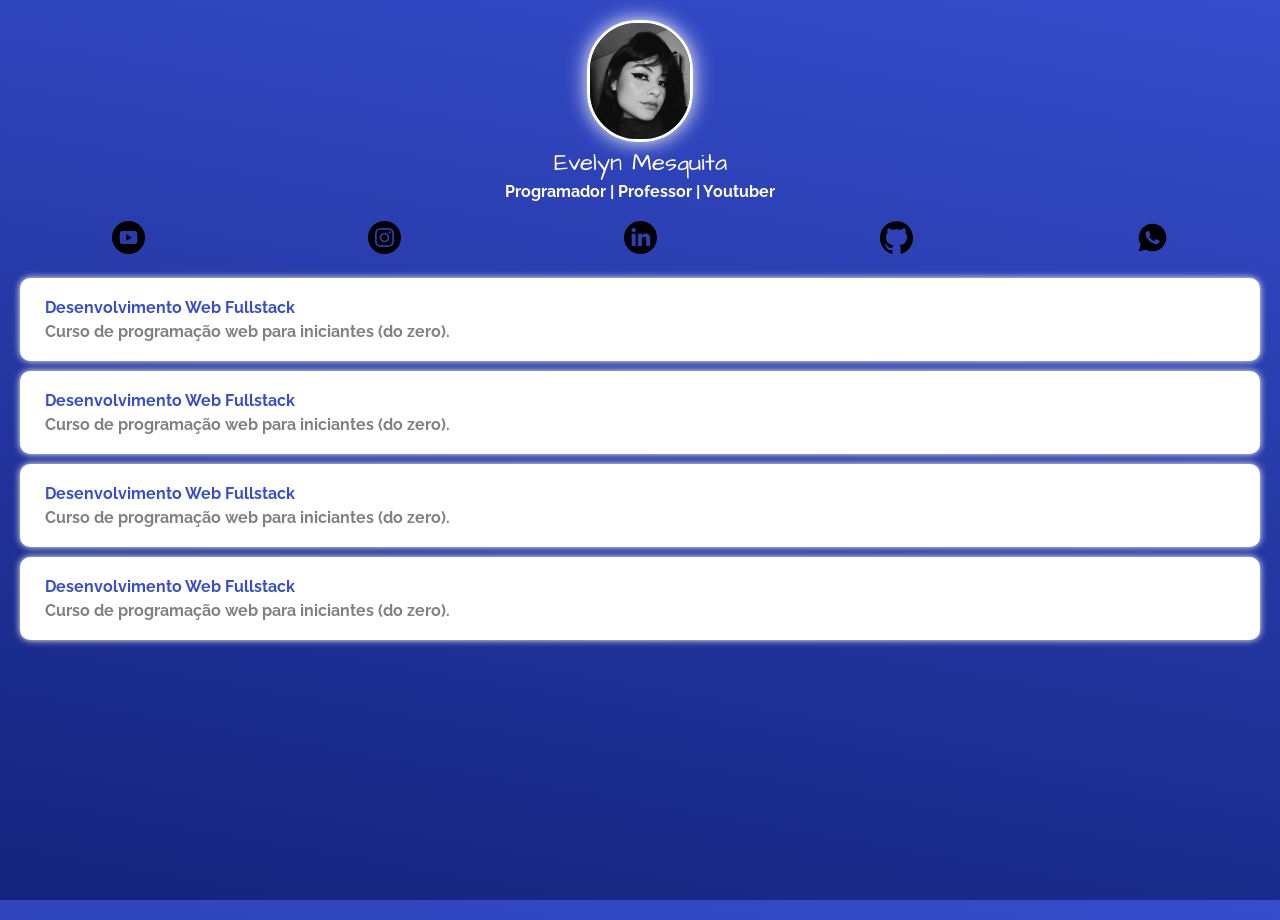
==== linktree-evelyn/index.html @ a145d2c6 "adicionando ee" ====
<!DOCTYPE html>
<html lang="en">
<head>
    <meta charset="UTF-8">
    <meta http-equiv="X-UA-Compatible" content="IE=edge">
    <meta name="viewport" content="width=device-width, initial-scale=1.0">
    <title>Linktree - Evelyn</title>
    <link href="https://fonts.googleapis.com/css2?family=Architects+Daughter&family=Raleway&display=swap" rel="stylesheet">
    <link rel="stylesheet" href="css/style.css">


    </script>
</head>
<body>

    <div class="profile">
        <img src="eu.jpeg" alt="Thiago" class="avatar">
        <h1>
            Evelyn Mesquita
        </h1>
        <h2>Programador | Professor | Youtuber</h2>
    </div>

    <ul class="social">
        <li>
            <a href="#" target="_blank" class="logo-links">
                <img src="img/youtube.png" alt="Youtube">
            </a> 
        </li>     
        <li>
            <a href="#" target="_blank" class="logo-links">
                <img src="img/insta.svg" alt="instagram">
            </a> 
        </li>
        <li>
            <a href="#" target="_blank" class="logo-links">
                <img src="img/linkedin.svg" alt="Linkedin">
            </a>
        </li>
        <li>
             <a href="#" target="_blank" class="logo-links">
                <img src="img/github.svg" alt="Github">
            </a>
        </li>
        <li>
            <a href="#" target="_blank" class="logo-links">
                <img src="img/whatsapp.png" alt="WhatsApp">
            </a> 
        </li>
    </ul>

    <ul class="links-list">
        <li>
            <a href="http://wa.me/5585999625039" target="_blank" alt="WhatsApp">
                Desenvolvimento Web Fullstack
                <span>Curso de programação web para iniciantes (do zero).</span>
            </a>
        </li>
        <li>
            <a href="" target="_blank" alt="">
                Desenvolvimento Web Fullstack
                <span>Curso de programação web para iniciantes (do zero).</span>
            </a>
        </li>
        <li>
            <a href="" target="_blank" alt="">
                Desenvolvimento Web Fullstack
                <span>Curso de programação web para iniciantes (do zero).</span>
            </a>
        </li>
        <li>
            <a href="" target="_blank" alt="">
                Desenvolvimento Web Fullstack
                <span>Curso de programação web para iniciantes (do zero).</span>
            </a>
        </li>
    </ul>
</body>
</html>
---- linktree-evelyn/css/style.css ----
/* aplicar para todas as tags*/

* {
    margin: 0;
    padding: 0;
}



html, body {
    height: 100%;
}


body {
    font-family: 'Raleway', sans-serif;
    color: white;
    background: rgb(54,77,204);
    background: linear-gradient(190deg, rgba(54,77,204,1) 0%, rgba(19,35,124,1) 100%, rgba(19,38,124,1) 100%);
}

.avatar {
    width: 100px;
    border-radius: 50px;
    border: 3px solid white;
    box-shadow: 0 0 20px white;
}

h1 {
    font-family: 'Architects Daughter' , cursive;
    font-weight: 100;
    font-size: 24px;
    margin-bottom: 2px;
}

h2 {
    font-size: 16px;
    margin-bottom: 5px;
    
}

.profile {
    margin-top: 20px;
    text-align: center;
}

.social {
    display: flex ;
    justify-content: space-around; /*só funciona quando tem o display flex*/
    list-style: none; /*tirar as bolinhas da lista li*/
    margin: 20px /*cima e baixo*/ 0;

}

.social img {
    width: 33px;  
}

.logo-links {
    text-decoration: none;
    
}

.links-list {
    list-style: none;
}

.links-list li {
    margin: 10px 20px;
}

.links-list li a {
    background: white;
    padding: 15px 20px;
    display: block;
    border-radius: 10px;
    border: 5px solid white;
    box-shadow: 0 0 7px white;
    text-decoration: none;
    color: rgb(54,77,204);
    font-weight: bold;
}

.links-list li a span {
    display: block;
    margin-top: 5px;
    color: grey
}
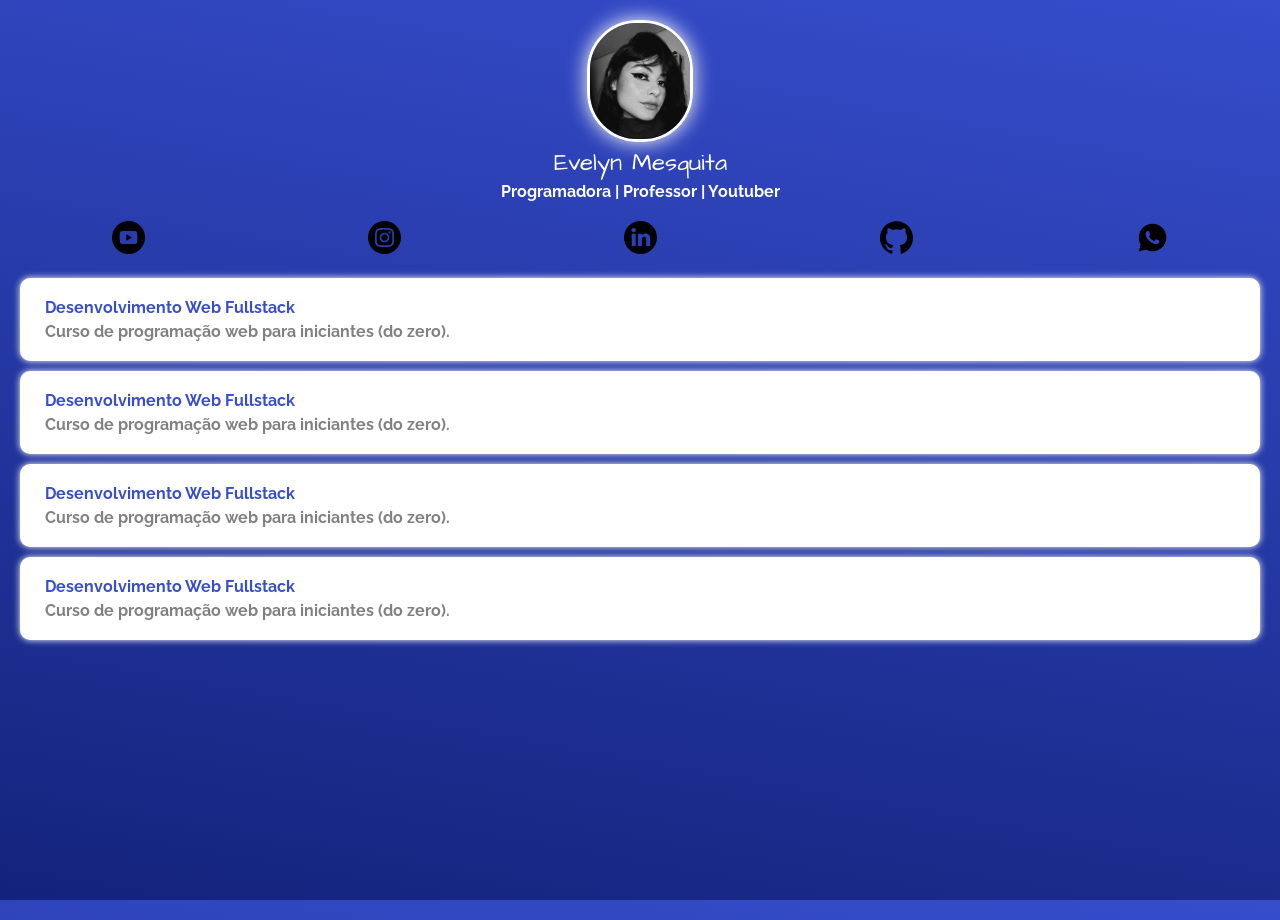
==== commit 073bee39: "add evelyn" ====
--- a/linktree-evelyn/index.html
+++ b/linktree-evelyn/index.html
@@ -18,7 +18,7 @@
         <h1>
             Evelyn Mesquita
         </h1>
-        <h2>Programador | Professor | Youtuber</h2>
+        <h2>Programadora | Professor | Youtuber</h2>
     </div>
 
     <ul class="social">
@@ -28,7 +28,7 @@
             </a> 
         </li>     
         <li>
-            <a href="#" target="_blank" class="logo-links">
+            <a href="https://www.instagram.com/evelynmesquitab/" target="_blank" class="logo-links">
                 <img src="img/insta.svg" alt="instagram">
             </a> 
         </li>
@@ -38,7 +38,7 @@
             </a>
         </li>
         <li>
-             <a href="#" target="_blank" class="logo-links">
+             <a href="https://github.com/evelynmesquita" target="_blank" class="logo-links">
                 <img src="img/github.svg" alt="Github">
             </a>
         </li>
